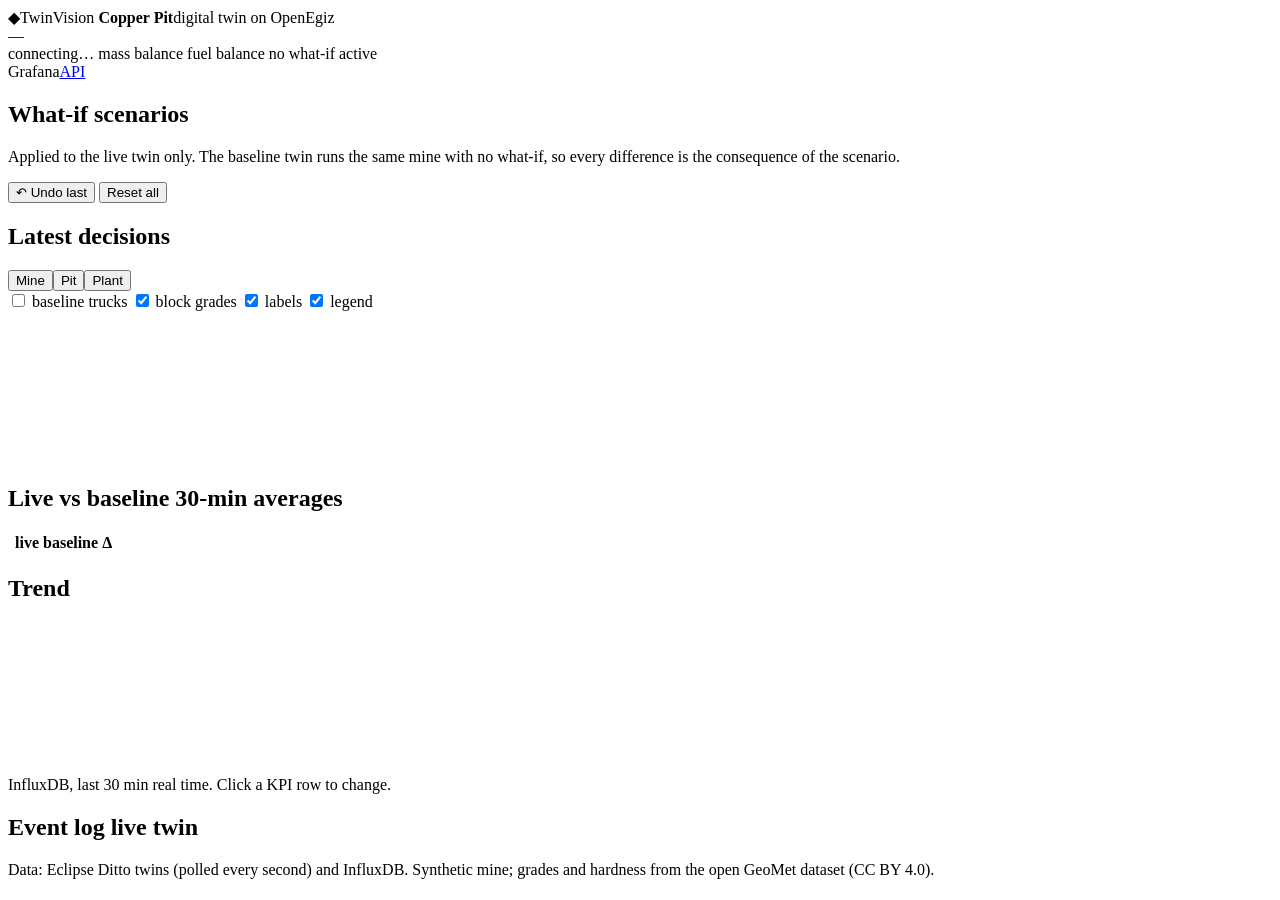
==== twinvision/web/static/index.html @ 7efdfb6d "TwinVision phase 3: live mine map UI, what-if control API with undo, live vs baseline KPIs - twinvis" ====
<!doctype html>
<html lang="en">
<head>
  <meta charset="utf-8">
  <meta name="viewport" content="width=device-width, initial-scale=1">
  <title>TwinVision Copper Pit</title>
  <link rel="icon" href="data:image/svg+xml,%3Csvg xmlns='http://www.w3.org/2000/svg' viewBox='0 0 16 16'%3E%3Cpath d='M8 1l7 7-7 7-7-7z' fill='%23f97316'/%3E%3C/svg%3E">
  <link rel="stylesheet" href="/static/style.css">
</head>
<body>
<header>
  <div class="brand"><span class="logo">&#9670;</span>TwinVision <b>Copper Pit</b><span class="sub">digital twin on OpenEgiz</span></div>
  <div class="clock" id="clock" title="Simulated time since start">&mdash;</div>
  <div class="badges">
    <span class="badge" id="conn">connecting&hellip;</span>
    <span class="badge" id="mass" title="tonnes dug + opening stocks - (stocks + in trucks + waste + plant feed)">mass balance</span>
    <span class="badge" id="fuel" title="opening diesel + deliveries - (burned + written off + tanks + bay)">fuel balance</span>
    <span class="badge" id="active">no what-if active</span>
  </div>
  <nav><a id="grafana" target="_blank" rel="noopener">Grafana</a><a href="/docs" target="_blank" rel="noopener">API</a></nav>
</header>

<main>
  <aside id="left">
    <section>
      <h2>What-if scenarios</h2>
      <p class="muted small">Applied to the live twin only. The baseline twin runs the same mine with no what-if, so every difference is the consequence of the scenario.</p>
      <div id="scenarios"></div>
      <div class="row gap">
        <button id="undo" class="btn">&#8630; Undo last</button>
        <button id="reset" class="btn">Reset all</button>
      </div>
      <div id="undoList" class="muted small"></div>
    </section>
    <section>
      <h2>Latest decisions</h2>
      <div id="decisions"></div>
    </section>
  </aside>

  <section id="center">
    <div id="toolbar">
      <div class="seg" id="views">
        <button data-view="mine" class="on">Mine</button><button data-view="pit">Pit</button><button data-view="plant">Plant</button>
      </div>
      <label><input type="checkbox" id="optGhost"> baseline trucks</label>
      <label><input type="checkbox" id="optBlocks" checked> block grades</label>
      <label><input type="checkbox" id="optLabels" checked> labels</label>
      <label><input type="checkbox" id="optLegend" checked> legend</label>
    </div>
    <div id="mapwrap">
      <svg id="map" aria-label="Mine map"></svg>
      <div id="legend"></div>
      <div id="inspector" hidden></div>
      <div id="toast" hidden></div>
    </div>
    <div id="strip">
      <div id="gauges"></div>
      <div id="health"></div>
    </div>
  </section>

  <aside id="right">
    <section>
      <h2>Live vs baseline <span class="muted small">30-min averages</span></h2>
      <table id="kpis"><thead><tr><th></th><th>live</th><th>baseline</th><th>&Delta;</th></tr></thead><tbody></tbody></table>
    </section>
    <section>
      <h2 id="trendTitle">Trend</h2>
      <canvas id="trend" height="150"></canvas>
      <div class="muted small" id="trendNote">InfluxDB, last 30 min real time. Click a KPI row to change.</div>
    </section>
    <section class="grow">
      <h2>Event log <span class="muted small">live twin</span></h2>
      <ol id="events"></ol>
    </section>
  </aside>
</main>
<footer class="muted small" id="footer">Data: Eclipse Ditto twins (polled every second) and InfluxDB. Synthetic mine; grades and hardness from the open GeoMet dataset (CC BY 4.0).</footer>
<script src="/static/app.js"></script>
</body>
</html>
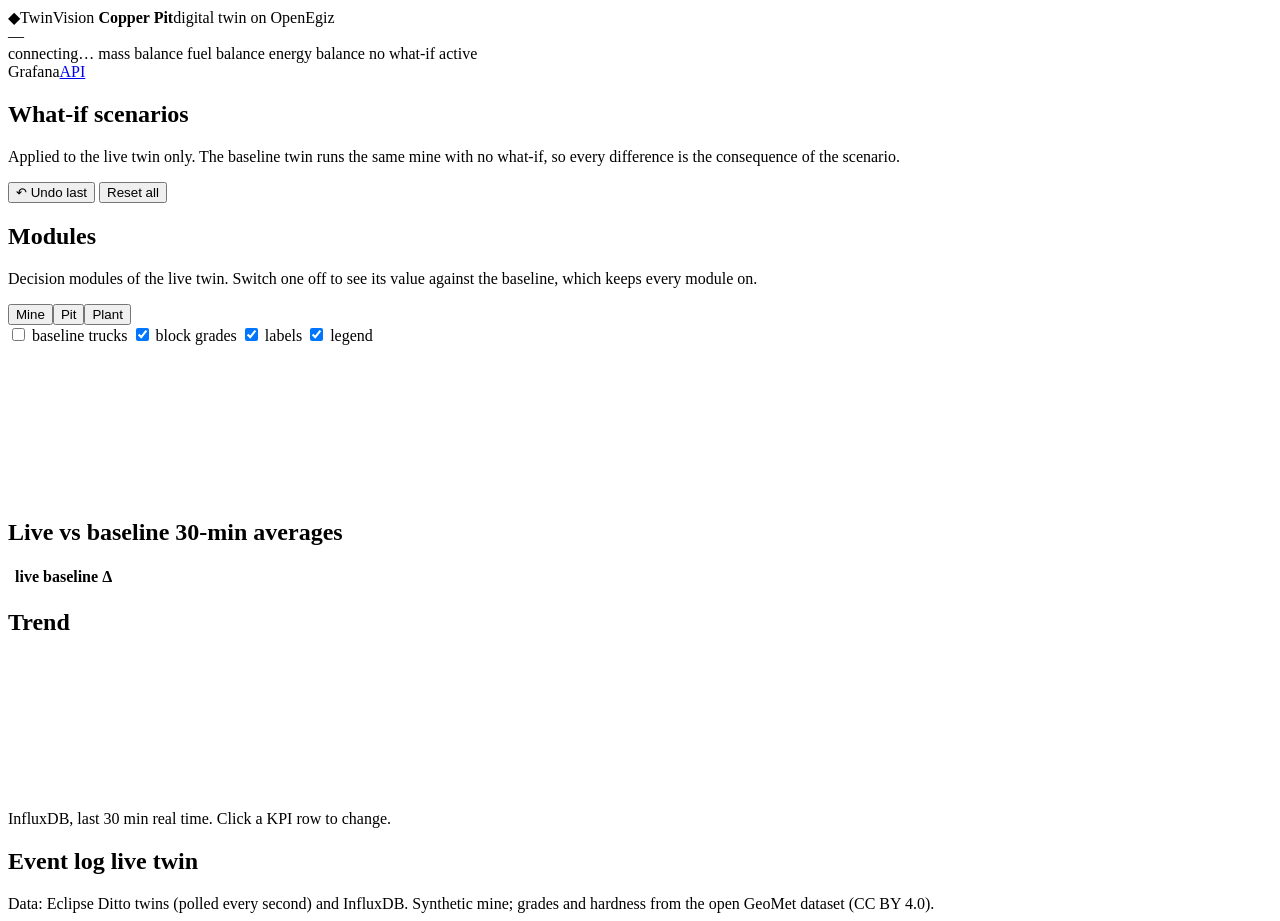
==== commit 9fcd1bec: "Merge feat/definition-of-done" ====
--- a/twinvision/web/static/index.html
+++ b/twinvision/web/static/index.html
@@ -15,6 +15,7 @@
     <span class="badge" id="conn">connecting&hellip;</span>
     <span class="badge" id="mass" title="tonnes dug + opening stocks - (stocks + in trucks + waste + plant feed)">mass balance</span>
     <span class="badge" id="fuel" title="opening diesel + deliveries - (burned + written off + tanks + bay)">fuel balance</span>
+    <span class="badge" id="energy" title="grid-metered energy - (fixed loads + specific energy x tonnes crushed and milled)">energy balance</span>
     <span class="badge" id="active">no what-if active</span>
   </div>
   <nav><a id="grafana" target="_blank" rel="noopener">Grafana</a><a href="/docs" target="_blank" rel="noopener">API</a></nav>
@@ -28,13 +29,14 @@
       <div id="scenarios"></div>
       <div class="row gap">
         <button id="undo" class="btn">&#8630; Undo last</button>
-        <button id="reset" class="btn">Reset all</button>
+        <button id="reset" class="btn" title="all scenarios off and all modules on, as one undo step">Reset all</button>
       </div>
       <div id="undoList" class="muted small"></div>
     </section>
     <section>
-      <h2>Latest decisions</h2>
-      <div id="decisions"></div>
+      <h2>Modules</h2>
+      <p class="muted small">Decision modules of the live twin. Switch one off to see its value against the baseline, which keeps every module on.</p>
+      <div id="modules"></div>
     </section>
   </aside>
 
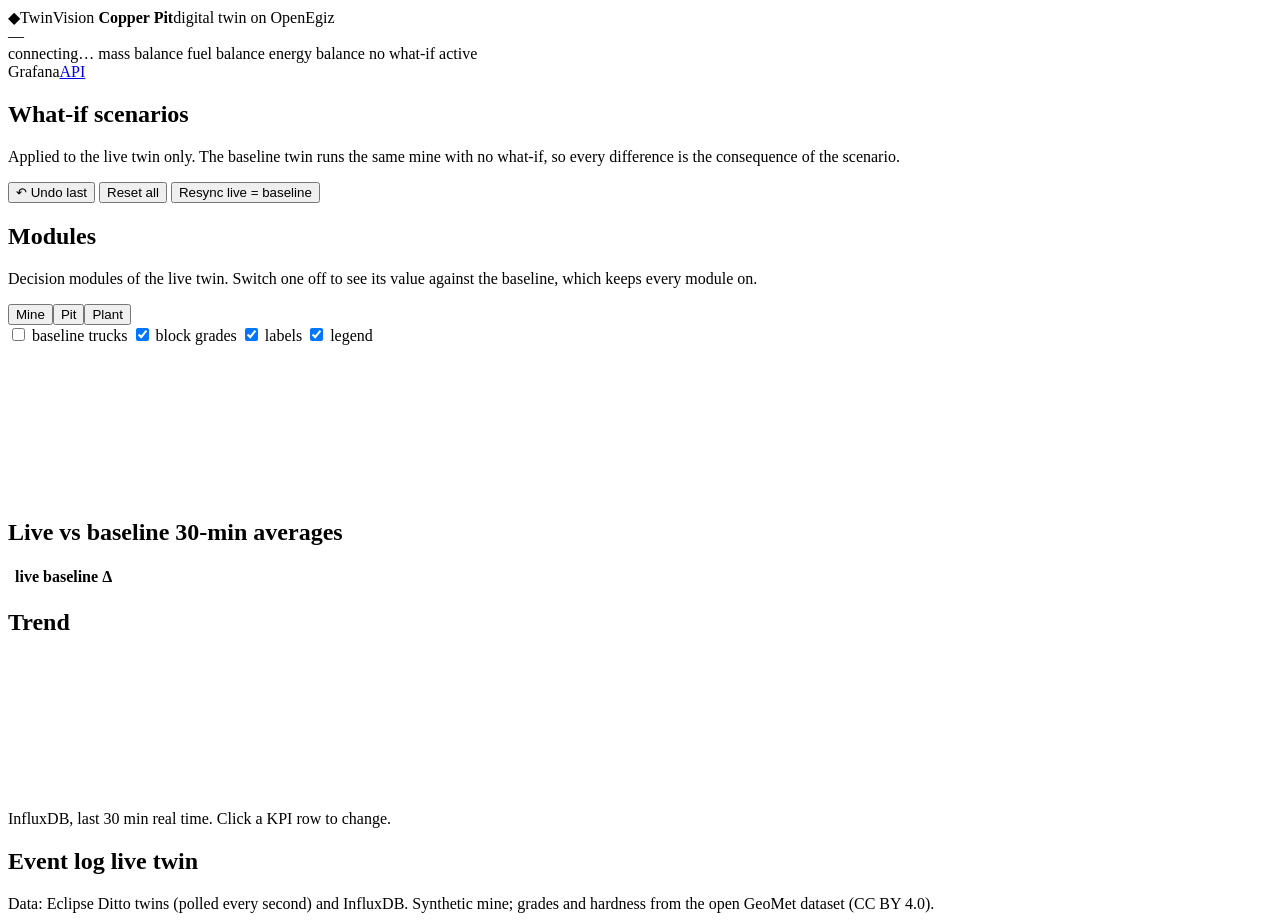
==== commit 8ec00013: "TwinVision: resync live to baseline, grid-cap block rule, KPI start-up, fuel stock-out queue, compar" ====
--- a/twinvision/web/static/index.html
+++ b/twinvision/web/static/index.html
@@ -30,6 +30,7 @@
       <div class="row gap">
         <button id="undo" class="btn">&#8630; Undo last</button>
         <button id="reset" class="btn" title="all scenarios off and all modules on, as one undo step">Reset all</button>
+        <button id="resync" class="btn" title="copy the baseline state (stockpiles, truck positions, wear) into the live copy, so the next comparison starts from identical mines">Resync live = baseline</button>
       </div>
       <div id="undoList" class="muted small"></div>
     </section>
